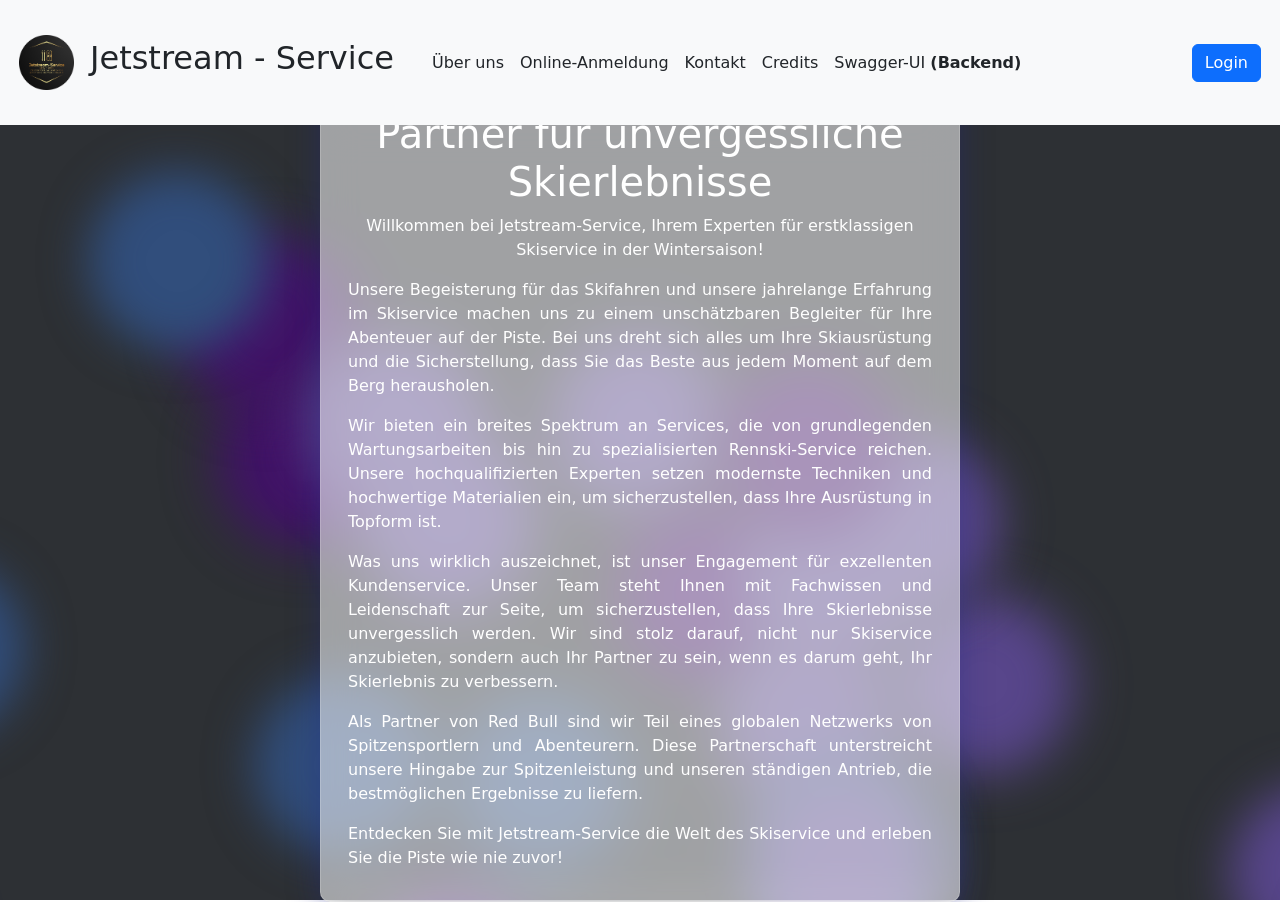
==== JetStreamAPI/wwwroot/about-us.html @ 01132467 "Added first version of the Frontend It is linked to the backend" ====
<!DOCTYPE html>
<html lang="en">
  <head>
    <!-- TEMPLATE_START: templates\head.html -->
    <meta charset="UTF-8" />
    <meta name="viewport" content="width=device-width, initial-scale=1.0" />
    <link rel="icon" type="image/png" href="Web-logo.png" />
    <link rel="stylesheet" href="styles/background.css" />
    <link rel="stylesheet" href="styles/styles.css" />
    <link rel="stylesheet" href="styles/pricing.css" />
    <link rel="stylesheet" href="styles/navigationsize.css" />
    <link
      href="https://cdn.jsdelivr.net/npm/bootstrap@5.3.1/dist/css/bootstrap.min.css"
      rel="stylesheet"
      integrity="sha384-4bw+/aepP/YC94hEpVNVgiZdgIC5+VKNBQNGCHeKRQN+PtmoHDEXuppvnDJzQIu9"
      crossorigin="anonymous"
    />
    <script src="js/auth.js"></script>
    <!-- TEMPLATE_END: templates\head.html -->
    <title>Über uns</title>
  </head>
  <body>
    <div class="background">
      <span></span>
      <span></span>
      <span></span>
      <span></span>
      <span></span>
      <span></span>
      <span></span>
      <span></span>
      <span></span>
      <span></span>
      <span></span>
      <span></span>
      <span></span>
      <span></span>
      <span></span>
      <span></span>
      <span></span>
      <span></span>
      <span></span>
      <span></span>
      <span></span>
      <span></span>
      <span></span>
      <span></span>
      <span></span>
      <span></span>
      <span></span>
    </div>
<!-- TEMPLATE_START: templates\navigation.html -->
<nav class="navbar navbar-expand-lg bg-body-tertiary fixed-top expanded" id="navbarid">
    <div class="container-fluid">
        <a class="navbar-brand" href="index.html">
            <img src="Jetstream-Circle-Logo.png" alt="Logo" width="55" height="55">
        </a>
        <h2 class="navbar-title"><a class="nav-link" href="index.html">Jetstream - Service</a></h2>
        <button
            class="navbar-toggler"
            type="button"
            data-bs-toggle="collapse"
            data-bs-target="#navbarNav"
            aria-controls="navbarNav"
            aria-expanded="false"
            aria-label="Toggle navigation"
        >
            <span class="navbar-toggler-icon"></span>
        </button>
        <div class="collapse navbar-collapse" id="navbarNav">
            <ul class="navbar-nav">
                <li class="nav-item">
                    <a class="nav-link" href="about-us.html">Über uns</a>
                </li>
                <li class="nav-item">
                    <a class="nav-link" href="buy.html">Online-Anmeldung</a>
                </li>
                <li class="nav-item">
                    <a class="nav-link" href="contact.html">Kontakt</a>
                </li>
                <li class="nav-item">
                    <a class="nav-link" href="credits.html">Credits</a>
                </li>
                <li class="nav-item">
                    <a class="nav-link" target="_blank" href="https://localhost:7092/swagger">Swagger-UI <strong>(Backend)</strong></a>
                </li>
            </ul>
            <ul class="navbar-nav ms-auto">
                <li class="nav-item">
                    <a href="registration.html" class="btn btn-primary" id="loginLink">Login</a>
                    <button class="btn btn-secondary" id="logoutButton" type="button" style="display: none;">Logout</button>
                </li>
            </ul>
        </div>
    </div>
</nav>
<!-- TEMPLATE_END: templates\navigation.html -->
    <div class="about-us-box">
      <div class="container mt-5">
        <h1>Jetstream-Service: Ihr Partner für unvergessliche Skierlebnisse</h1>
        <p>
          Willkommen bei Jetstream-Service, Ihrem Experten für erstklassigen
          Skiservice in der Wintersaison!
        </p>

        <p align="justify">
          Unsere Begeisterung für das Skifahren und unsere jahrelange Erfahrung
          im Skiservice machen uns zu einem unschätzbaren Begleiter für Ihre
          Abenteuer auf der Piste. Bei uns dreht sich alles um Ihre
          Skiausrüstung und die Sicherstellung, dass Sie das Beste aus jedem
          Moment auf dem Berg herausholen.
        </p>

        <p align="justify">
          Wir bieten ein breites Spektrum an Services, die von grundlegenden
          Wartungsarbeiten bis hin zu spezialisierten Rennski-Service reichen.
          Unsere hochqualifizierten Experten setzen modernste Techniken und
          hochwertige Materialien ein, um sicherzustellen, dass Ihre Ausrüstung
          in Topform ist.
        </p>

        <p align="justify">
          Was uns wirklich auszeichnet, ist unser Engagement für exzellenten
          Kundenservice. Unser Team steht Ihnen mit Fachwissen und Leidenschaft
          zur Seite, um sicherzustellen, dass Ihre Skierlebnisse unvergesslich
          werden. Wir sind stolz darauf, nicht nur Skiservice anzubieten,
          sondern auch Ihr Partner zu sein, wenn es darum geht, Ihr Skierlebnis
          zu verbessern.
        </p>

        <p align="justify">
          Als Partner von Red Bull sind wir Teil eines globalen Netzwerks von
          Spitzensportlern und Abenteurern. Diese Partnerschaft unterstreicht
          unsere Hingabe zur Spitzenleistung und unseren ständigen Antrieb, die
          bestmöglichen Ergebnisse zu liefern.
        </p>

        <p align="justify">
          Entdecken Sie mit Jetstream-Service die Welt des Skiservice und
          erleben Sie die Piste wie nie zuvor!
        </p>
      </div>
    </div>
  </body>
</html>
---- JetStreamAPI/wwwroot/styles/background.css ----
@keyframes move {
  100% {
    transform: translate3d(0, 0, 1px) rotate(360deg);
  }
}

.background {
  position: fixed;
  width: 100vw;
  height: 100vh;
  top: 0;
  left: 0;
  background: #2d3034;
  overflow: hidden;
  z-index: -1;
}

.background span {
  width: 20vmin;
  height: 20vmin;
  border-radius: 20vmin;
  backface-visibility: hidden;
  position: absolute;
  animation: move;
  animation-duration: 27;
  animation-timing-function: linear;
  animation-iteration-count: infinite;
}

.background span:nth-child(0) {
  color: #411367;
  top: 49%;
  left: 69%;
  animation-duration: 166s;
  animation-delay: -14s;
  transform-origin: 7vw 4vh;
  box-shadow: -40vmin 0 5.0911443418275315vmin currentColor;
}
.background span:nth-child(1) {
  color: #58468b;
  top: 37%;
  left: 71%;
  animation-duration: 213s;
  animation-delay: -86s;
  transform-origin: 18vw 17vh;
  box-shadow: -40vmin 0 5.569161486841486vmin currentColor;
}
.background span:nth-child(2) {
  color: #411367;
  top: 41%;
  left: 45%;
  animation-duration: 169s;
  animation-delay: -26s;
  transform-origin: -18vw 23vh;
  box-shadow: -40vmin 0 5.639182262402427vmin currentColor;
}
.background span:nth-child(3) {
  color: #58468b;
  top: 87%;
  left: 68%;
  animation-duration: 67s;
  animation-delay: -80s;
  transform-origin: -15vw 13vh;
  box-shadow: 40vmin 0 5.332234961254838vmin currentColor;
}
.background span:nth-child(4) {
  color: #58468b;
  top: 100%;
  left: 56%;
  animation-duration: 200s;
  animation-delay: -134s;
  transform-origin: 6vw -13vh;
  box-shadow: -40vmin 0 5.548313280773083vmin currentColor;
}
.background span:nth-child(5) {
  color: #411367;
  top: 56%;
  left: 20%;
  animation-duration: 83s;
  animation-delay: -130s;
  transform-origin: -21vw 21vh;
  box-shadow: 40vmin 0 5.760729331180556vmin currentColor;
}
.background span:nth-child(6) {
  color: #411367;
  top: 96%;
  left: 75%;
  animation-duration: 202s;
  animation-delay: -108s;
  transform-origin: 12vw -9vh;
  box-shadow: 40vmin 0 5.460812747637511vmin currentColor;
}
.background span:nth-child(7) {
  color: #411367;
  top: 99%;
  left: 57%;
  animation-duration: 24s;
  animation-delay: -202s;
  transform-origin: 20vw -3vh;
  box-shadow: -40vmin 0 5.658533231831892vmin currentColor;
}
.background span:nth-child(8) {
  color: #58468b;
  top: 48%;
  left: 56%;
  animation-duration: 114s;
  animation-delay: -169s;
  transform-origin: -3vw -21vh;
  box-shadow: -40vmin 0 5.392954949250462vmin currentColor;
}
.background span:nth-child(9) {
  color: #58468b;
  top: 70%;
  left: 28%;
  animation-duration: 117s;
  animation-delay: -17s;
  transform-origin: 8vw 7vh;
  box-shadow: 40vmin 0 5.347915215717762vmin currentColor;
}
.background span:nth-child(10) {
  color: #411367;
  top: 39%;
  left: 95%;
  animation-duration: 99s;
  animation-delay: -228s;
  transform-origin: 19vw 23vh;
  box-shadow: 40vmin 0 5.003645798040459vmin currentColor;
}
.background span:nth-child(11) {
  color: #58468b;
  top: 66%;
  left: 98%;
  animation-duration: 108s;
  animation-delay: -179s;
  transform-origin: -23vw -22vh;
  box-shadow: -40vmin 0 5.691194141812428vmin currentColor;
}
.background span:nth-child(12) {
  color: #314e7c;
  top: 77%;
  left: 7%;
  animation-duration: 100s;
  animation-delay: -71s;
  transform-origin: 24vw -13vh;
  box-shadow: 40vmin 0 5.871433268231711vmin currentColor;
}
.background span:nth-child(13) {
  color: #411367;
  top: 26%;
  left: 42%;
  animation-duration: 165s;
  animation-delay: -79s;
  transform-origin: -4vw -19vh;
  box-shadow: -40vmin 0 5.570686808134637vmin currentColor;
}
.background span:nth-child(14) {
  color: #314e7c;
  top: 21%;
  left: 8%;
  animation-duration: 167s;
  animation-delay: -97s;
  transform-origin: -7vw -18vh;
  box-shadow: -40vmin 0 5.717942708933917vmin currentColor;
}
.background span:nth-child(15) {
  color: #314e7c;
  top: 38%;
  left: 89%;
  animation-duration: 219s;
  animation-delay: -114s;
  transform-origin: 22vw -15vh;
  box-shadow: 40vmin 0 5.248126015315776vmin currentColor;
}
.background span:nth-child(16) {
  color: #314e7c;
  top: 84%;
  left: 31%;
  animation-duration: 206s;
  animation-delay: -69s;
  transform-origin: -7vw 11vh;
  box-shadow: 40vmin 0 5.504964281580543vmin currentColor;
}
.background span:nth-child(17) {
  color: #58468b;
  top: 37%;
  left: 52%;
  animation-duration: 9s;
  animation-delay: -79s;
  transform-origin: -23vw 11vh;
  box-shadow: -40vmin 0 5.5148395527303835vmin currentColor;
}
.background span:nth-child(18) {
  color: #314e7c;
  top: 19%;
  left: 35%;
  animation-duration: 90s;
  animation-delay: -109s;
  transform-origin: 17vw 5vh;
  box-shadow: -40vmin 0 5.0739022905794835vmin currentColor;
}
.background span:nth-child(19) {
  color: #314e7c;
  top: 75%;
  left: 48%;
  animation-duration: 89s;
  animation-delay: -203s;
  transform-origin: 3vw -11vh;
  box-shadow: -40vmin 0 5.185465204675946vmin currentColor;
}
.background span:nth-child(20) {
  color: #58468b;
  top: 54%;
  left: 86%;
  animation-duration: 189s;
  animation-delay: -61s;
  transform-origin: 23vw -2vh;
  box-shadow: -40vmin 0 5.160062034580795vmin currentColor;
}
.background span:nth-child(21) {
  color: #314e7c;
  top: 93%;
  left: 78%;
  animation-duration: 192s;
  animation-delay: -61s;
  transform-origin: 9vw 19vh;
  box-shadow: 40vmin 0 5.171541494360904vmin currentColor;
}
.background span:nth-child(22) {
  color: #58468b;
  top: 86%;
  left: 87%;
  animation-duration: 162s;
  animation-delay: -119s;
  transform-origin: 2vw -9vh;
  box-shadow: -40vmin 0 5.354948117627009vmin currentColor;
}
.background span:nth-child(23) {
  color: #58468b;
  top: 95%;
  left: 10%;
  animation-duration: 230s;
  animation-delay: -38s;
  transform-origin: 20vw 22vh;
  box-shadow: -40vmin 0 5.733707632764531vmin currentColor;
}
.background span:nth-child(24) {
  color: #58468b;
  top: 48%;
  left: 36%;
  animation-duration: 126s;
  animation-delay: -162s;
  transform-origin: 25vw 23vh;
  box-shadow: 40vmin 0 5.170044320678487vmin currentColor;
}
.background span:nth-child(25) {
  color: #411367;
  top: 40%;
  left: 28%;
  animation-duration: 199s;
  animation-delay: -147s;
  transform-origin: 1vw -7vh;
  box-shadow: 40vmin 0 5.428781474874969vmin currentColor;
}
.background span:nth-child(26) {
  color: #314e7c;
  top: 62%;
  left: 16%;
  animation-duration: 220s;
  animation-delay: -25s;
  transform-origin: 7vw 18vh;
  box-shadow: -40vmin 0 5.137504142322vmin currentColor;
}
---- JetStreamAPI/wwwroot/styles/styles.css ----
.anmeldung {
  z-index: 1000;
}

.title-white {
  color: white;
}

.video-container {
  position: relative;
  padding-bottom: 56.25%; /* 16:9 aspect ratio */
  overflow: hidden;
  border-radius: 10px; /* Rounded corners */
  margin-bottom: 100px;
}

.video-container video {
  position: absolute;
  top: 0;
  left: 0;
  width: 100%;
  height: 100%;
}

#video-text-container {
  margin-top: 150px;
  margin-bottom: 150px;
}

.rounded-box {
  background-color: #f8f9fa;
  border-radius: 10px;
  padding: 20px;
  margin-top: 20px;
  width: 80%;
  margin-left: auto;
  margin-right: auto;
  opacity: 1;
}

.bg-box {
  background: rgba(255, 255, 255, 0.9);
  box-shadow: 0 8px 32px 0 rgba(31, 38, 135, 0.37);
  border-radius: 10px;
}

.service-section {
  padding: 20px; /* Adjust this value as needed */
}

.navbar-nav .nav-link,
.navbar-title a {
  position: relative;
  transition: color 0.5s ease; /* Adding smooth transition */
  color: inherit; /* Inherit the color from the parent element */
  text-decoration: none; /* Remove default underline */
}

.navbar-nav .nav-link::before,
.navbar-title a::before {
  content: "";
  position: absolute;
  width: 100%;
  height: 2px;
  bottom: 0;
  left: 0;
  background-color: hsl(197, 100%, 76%); /* Change this to your desired color */
  transform: scaleX(0); /* Initial width */
  transform-origin: left;
  transition: transform 0.5s ease; /* Adding animation */
}

.navbar-nav .nav-link:hover,
.navbar-title a:hover {
  color: hwb(266 41% 1%); /* Change this to your desired color */
}

.navbar-nav .nav-link:hover::before,
.navbar-title a:hover::before {
  transform: scaleX(1); /* Expand width on hover */
}

.navbar-title {
  margin-right: 30px; /* Adjust the margin as needed */
}

#table-opacity {
  opacity: 75%;
  max-width: 962px;
}

.center-screen {
  display: flex;
  justify-content: center;
  align-items: center;
  height: 100vh;
}
.custom-form {
  width: 65%;
  border-radius: 10px;
  opacity: 85%;
  padding: 20px;
}

.credit-box {
  position: absolute;
  border-radius: 10px;
  color: white;
  top: 50%;
  left: 50%;
  transform: translate(-50%, -50%);
  padding: 15px;
  text-align: center;
  background: rgba(255, 255, 255, 0.35);
  box-shadow: 0 8px 32px 0 rgba(31, 38, 135, 0.37);
  backdrop-filter: blur(18.5px);
  -webkit-backdrop-filter: blur(18.5px);
  border-radius: 10px;
  border: 1px solid rgba(255, 255, 255, 0.18);
}

.contact-box {
  position: absolute;
  border-radius: 10px;
  color: white;
  top: 50%;
  left: 50%;
  transform: translate(-50%, -50%);
  padding: 15px;
  text-align: center;
  background: rgba(255, 255, 255, 0.55);
  box-shadow: 0 8px 32px 0 rgba(31, 38, 135, 0.37);
  backdrop-filter: blur(18.5px);
  -webkit-backdrop-filter: blur(18.5px);
  border-radius: 10px;
  border: 1px solid rgba(255, 255, 255, 0.18);
}

.about-us-box {
  position: absolute;
  border-radius: 10px;
  color: white;
  top: 50%;
  left: 50%;
  transform: translate(-50%, -50%);
  padding: 15px;
  text-align: center;
  background: rgba(255, 255, 255, 0.55);
  box-shadow: 0 8px 32px 0 rgba(31, 38, 135, 0.37);
  backdrop-filter: blur(18.5px);
  -webkit-backdrop-filter: blur(18.5px);
  border-radius: 10px;
  border: 1px solid rgba(255, 255, 255, 0.18);
}

.pricing-palden {
  max-width: 960px;
}

section {
  margin-top: -125px;
}

.rounded-table {
  background-color: #f8f9fa;
  border-radius: 15px;
  overflow: hidden;
}
/* Target the last row and remove its border */
.custom-table tbody tr:last-child {
  border-bottom: transparent;
}
---- JetStreamAPI/wwwroot/styles/pricing.css ----
body {
  -webkit-font-smoothing: antialiased;
  background-color: rgba(0, 0, 0, 0.8);
}

section {
  color: #7a90ff;
  padding: 2em 0 8em;
  min-height: 100vh;
  position: relative;
  -webkit-font-smoothing: antialiased;
  padding-bottom: 10px;
}

.pricing {
  display: -webkit-flex;
  display: flex;
  -webkit-flex-wrap: wrap;
  flex-wrap: wrap;
  -webkit-justify-content: center;
  justify-content: center;
  width: 100%;
  margin: 0 auto 3em;
}

.pricing-item {
  position: relative;
  display: -webkit-flex;
  display: flex;
  -webkit-flex-direction: column;
  flex-direction: column;
  -webkit-align-items: stretch;
  align-items: stretch;
  text-align: center;
  -webkit-flex: 0 1 330px;
  flex: 0 1 330px;
}

.pricing-action {
  color: inherit;
  border: none;
  background: none;
  cursor: pointer;
}

.pricing-action:focus {
  outline: none;
}

.pricing-feature-list {
  text-align: left;
}

.pricing-palden .pricing-item {
  font-family: "Open Sans", sans-serif;
  cursor: default;
  color: #84697c;
  background: #fff;
  box-shadow: 0 0 10px rgba(46, 59, 125, 0.23);
  border-radius: 20px 20px 10px 10px;
  margin: 1em;
}

@media screen and (min-width: 66.25em) {
  .pricing-palden .pricing-item {
    margin: 1em -0.5em;
  }
  .pricing-palden .pricing__item--featured {
    margin: 0;
    z-index: 10;
    box-shadow: 0 0 20px rgba(46, 59, 125, 0.23);
  }
}

.pricing-palden .pricing-deco {
  border-radius: 10px 10px 0 0;
  background: linear-gradient(135deg, #4097f9, #0af0c7);
  padding: 4em 0 9em;
  position: relative;
}

.pricing-palden .pricing-deco-img {
  position: absolute;
  bottom: 0;
  left: 0;
  width: 100%;
  height: 160px;
}

.pricing-palden .pricing-title {
  font-size: 0.75em;
  margin: 0;
  text-transform: uppercase;
  letter-spacing: 5px;
  color: #fff;
}

.pricing-palden .deco-layer {
  -webkit-transition: -webkit-transform 0.5s;
  transition: transform 0.5s;
}

.pricing-palden .pricing-item:hover .deco-layer--1 {
  -webkit-transform: translate3d(15px, 0, 0);
  transform: translate3d(15px, 0, 0);
}

.pricing-palden .pricing-item:hover .deco-layer--2 {
  -webkit-transform: translate3d(-15px, 0, 0);
  transform: translate3d(-15px, 0, 0);
}

.pricing-palden .icon {
  font-size: 2.5em;
}

.pricing-palden .pricing-price {
  font-size: 5em;
  font-weight: bold;
  padding: 0;
  color: #fff;
  margin: 0 0 0.25em 0;
  line-height: 0.75;
}

.pricing-palden .pricing-currency {
  font-size: 0.15em;
  vertical-align: top;
}

.pricing-palden .pricing-period {
  font-size: 0.15em;
  padding: 0 0 0 0.5em;
  font-style: italic;
}

.pricing-palden .pricing__sentence {
  font-weight: bold;
  margin: 0 0 1em 0;
  padding: 0 0 0.5em;
}

.pricing-palden .pricing-feature-list {
  margin: 0;
  padding: 0.25em 0 2.5em;
  list-style: none;
  text-align: center;
}

.pricing-palden .pricing-feature {
  padding: 1em 0;
}

.pricing-palden .pricing-action {
  font-weight: bold;
  margin: auto 3em 2em 3em;
  padding: 1em 2em;
  color: #fff;
  border-radius: 30px;
  background: linear-gradient(135deg, #a93bfe, #584efd);
  -webkit-transition: background-color 0.3s;
  transition: background-color 0.3s;
}

.pricing-palden .pricing-action:hover,
.pricing-palden .pricing-action:focus {
  background: linear-gradient(135deg, #fd7d57, #f55d59);
}

.pricing-palden .pricing-item--featured .pricing-deco {
  padding: 5em 0 8.885em 0;
}

.pricing-palden {
  background-color: transparent !important;
}
---- JetStreamAPI/wwwroot/styles/navigationsize.css ----
#navbarid.expanded {
  padding: 30px 7px;
}

#navbarid {
  padding: 10px 7px;
  margin-bottom: 10px;
  transition: padding 0.3s ease-in-out;
  position: fixed;
}
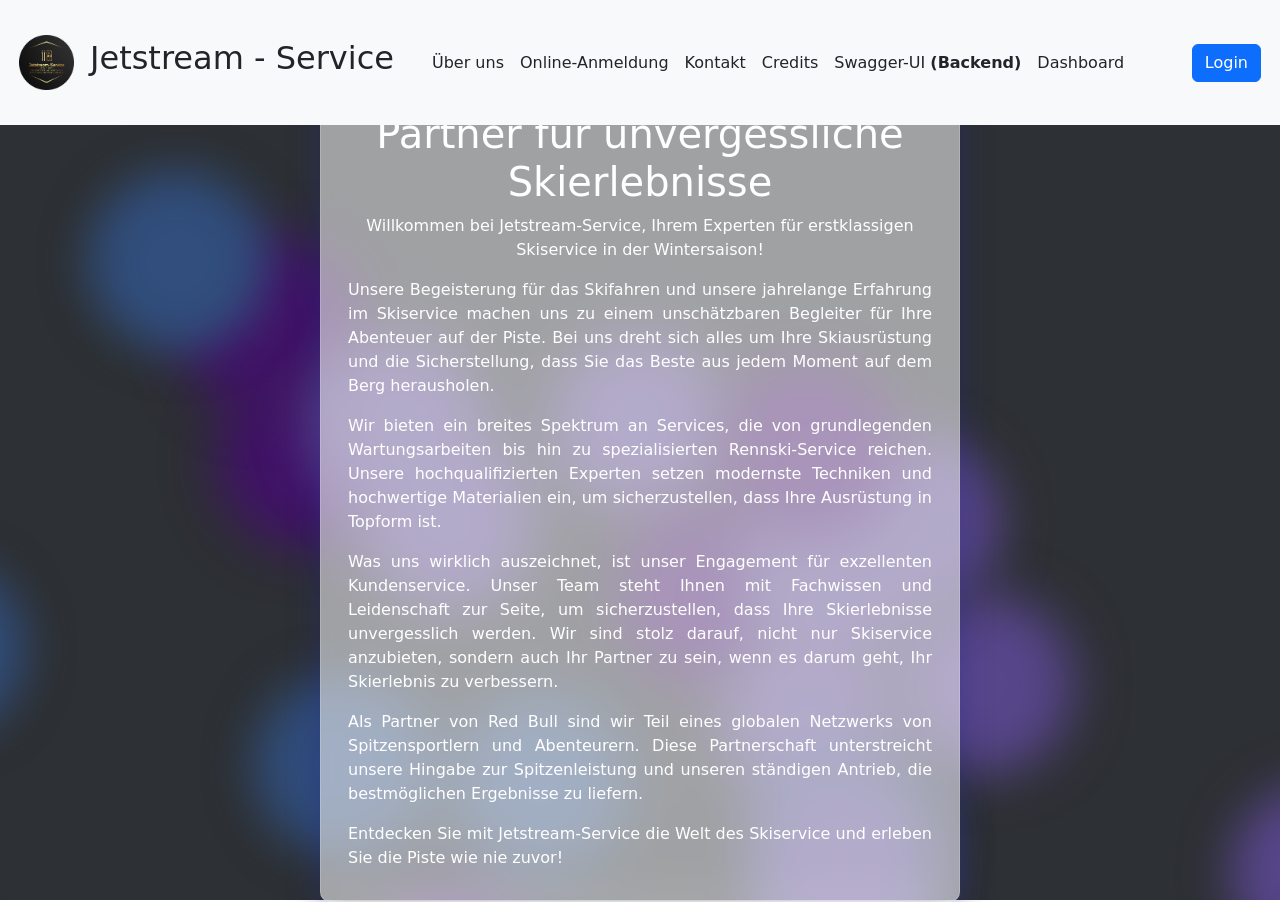
==== commit daaba579: "Changed navigation" ====
--- a/JetStreamAPI/wwwroot/about-us.html
+++ b/JetStreamAPI/wwwroot/about-us.html
@@ -84,6 +84,9 @@
                 <li class="nav-item">
                     <a class="nav-link" target="_blank" href="https://localhost:7092/swagger">Swagger-UI <strong>(Backend)</strong></a>
                 </li>
+                <li class="nav-item">
+                    <a class="nav-link" href="dashboard.html">Dashboard</a>
+                </li>
             </ul>
             <ul class="navbar-nav ms-auto">
                 <li class="nav-item">
